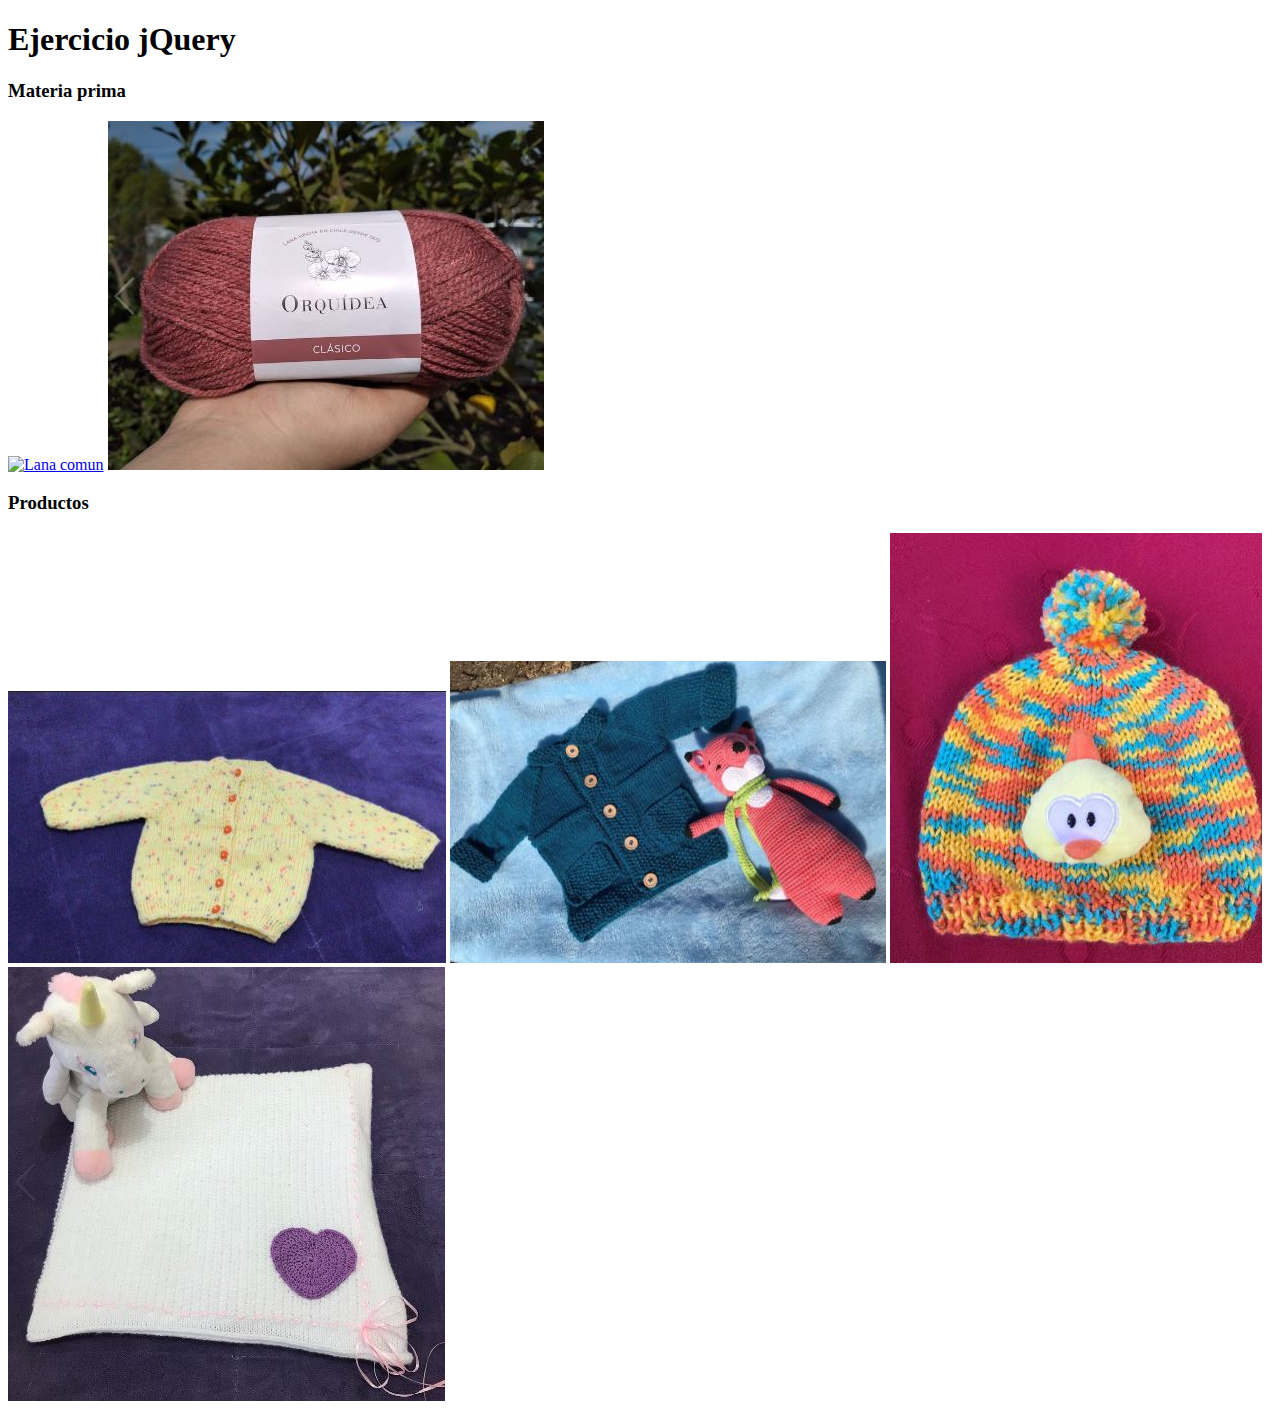
==== interfaz/10-06-2020/index.html @ 68b20a45 "octubre" ====
<!DOCTYPE html>
<html lang="en">
<head>
    <meta charset="UTF-8">
    <meta name="viewport" content="width=device-width, initial-scale=1.0">
    <title>Ejercicio jQuery</title>
    <!-- llamo CORE de jQuery -->
    <script src="https://code.jquery.com/jquery-3.5.1.js"></script>

    <!-- Link al CSS -->
    <link rel="stylesheet" href="assets/css/lightbox.css">
    </head>
<body>
    <h1>Ejercicio jQuery</h1>
    <h3>Materia prima</h3>
    <div>
        <a class="example-image-link" href="assets/images/galeria/lanas.jpg" data-lightbox="lana-1"><img src="assets/images/galeria/lanasM.JPGI" alt="Lana comun"></a>
        <a class="example-image-link" href="assets/images/galeria/lana-orquidea.jpg" data-lightbox="lana-2"><img src="assets/images/galeria/lana-orquideaM.JPG" alt="Orquidea lana"></a>
    </div>

    <h3>Productos</h3>
    <div>
        <a class="example-image-link" href="assets/images/galeria/chaleco-amarillo.jpg" data-lightbox="Articulo-1" data-title="Chaleco amarillo"><img src="assets/images/galeria/chaleco-amarilloM.JPG" alt="Producto 1"></a>
        <a class="example-image-link" href="assets/images/galeria/chaleco-juguete.jpg" data-lightbox="Articulo-2" data-title="Chaleco y juguete"><img src="assets/images/galeria/chaleco-jugueteM.JPG" alt="Producto 2"></a>
        <a class="example-image-link" href="assets/images/galeria/gorro-color.jpg" data-lightbox="Articulo-3" data-title="Gorro color"><img src="assets/images/galeria/gorro-colorM.JPG" alt="Producto 3"></a>
        <a class="example-image-link" href="assets/images/galeria/mantita-bebe.jpg" data-lightbox="Articulo-4" data-title="Mantita de bebe"><img src="assets/images/galeria/mantita-bebeM.JPG" alt="Producto 4"></a>
    </div>
    <script src="assets/js/lightbox.js"></script>
    
</body>
</html>
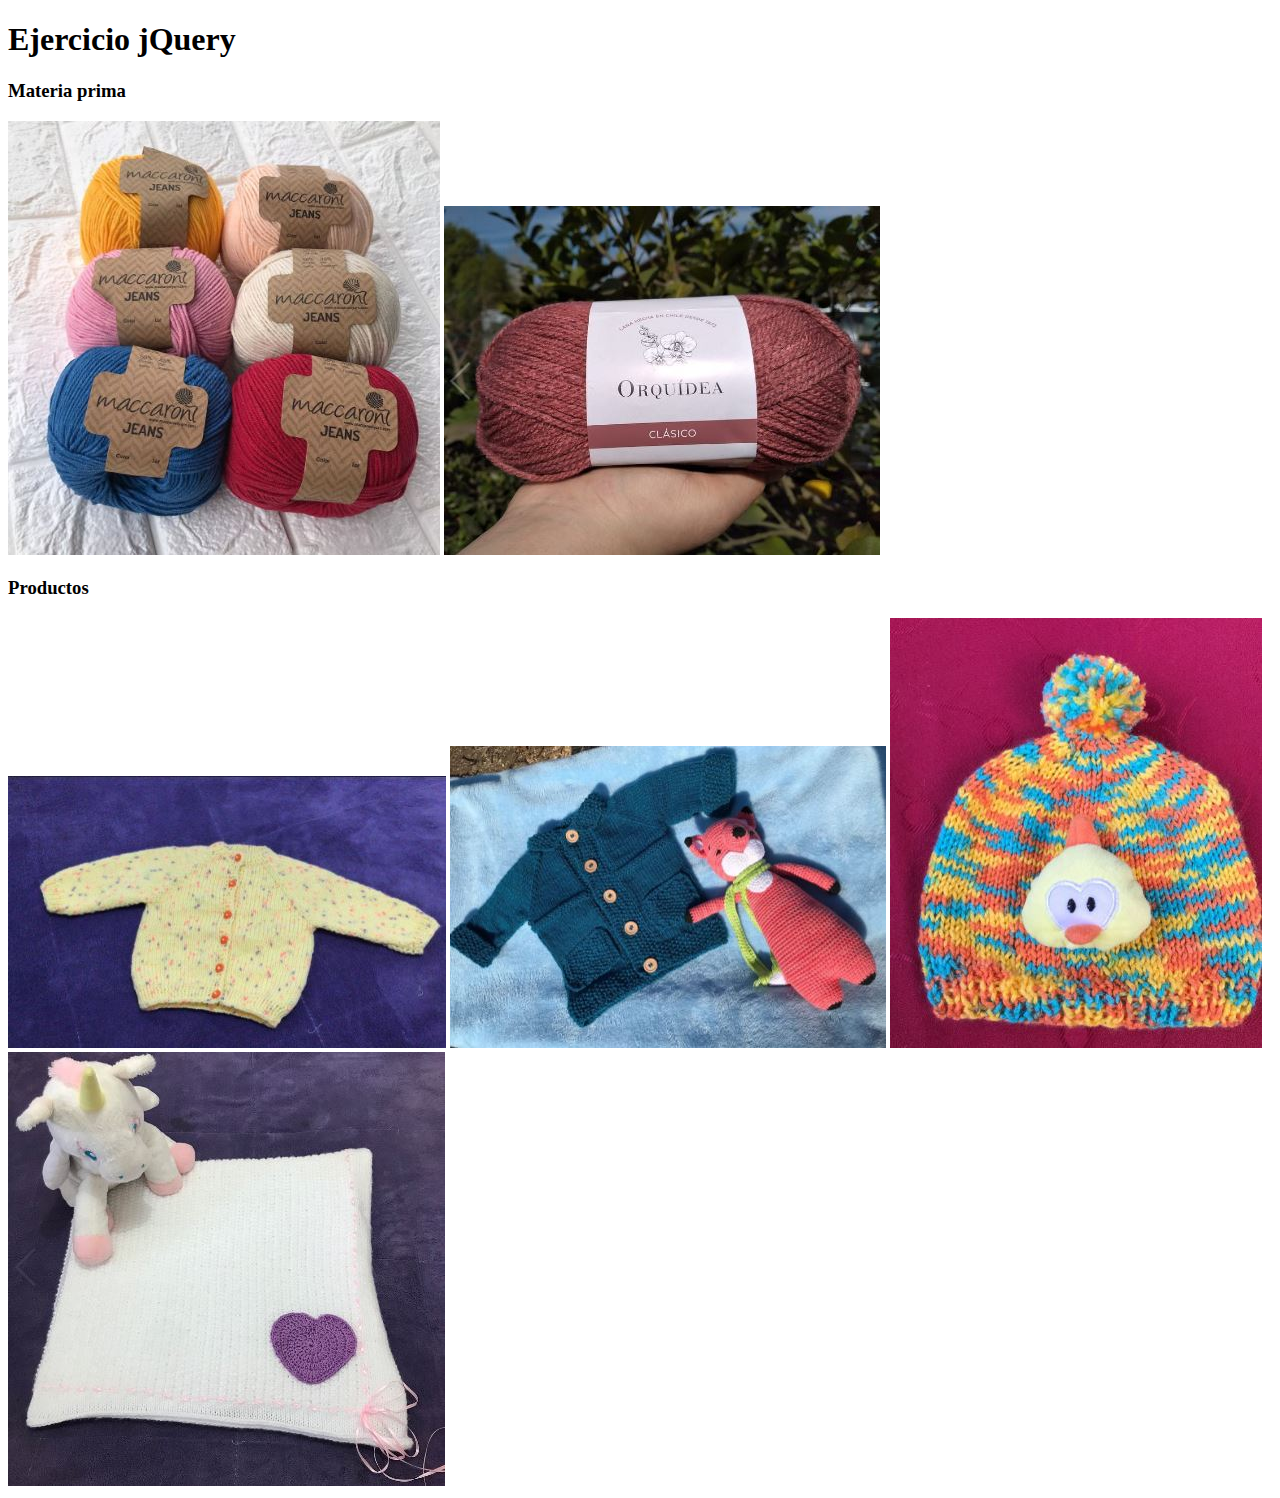
==== commit b2c4324c: "Update index.html" ====
--- a/interfaz/10-06-2020/index.html
+++ b/interfaz/10-06-2020/index.html
@@ -14,7 +14,7 @@
     <h1>Ejercicio jQuery</h1>
     <h3>Materia prima</h3>
     <div>
-        <a class="example-image-link" href="assets/images/galeria/lanas.jpg" data-lightbox="lana-1"><img src="assets/images/galeria/lanasM.JPGI" alt="Lana comun"></a>
+        <a class="example-image-link" href="assets/images/galeria/lanas.jpg" data-lightbox="lana-1"><img src="assets/images/galeria/lanasM.JPG" alt="Lana comun"></a>
         <a class="example-image-link" href="assets/images/galeria/lana-orquidea.jpg" data-lightbox="lana-2"><img src="assets/images/galeria/lana-orquideaM.JPG" alt="Orquidea lana"></a>
     </div>
 
